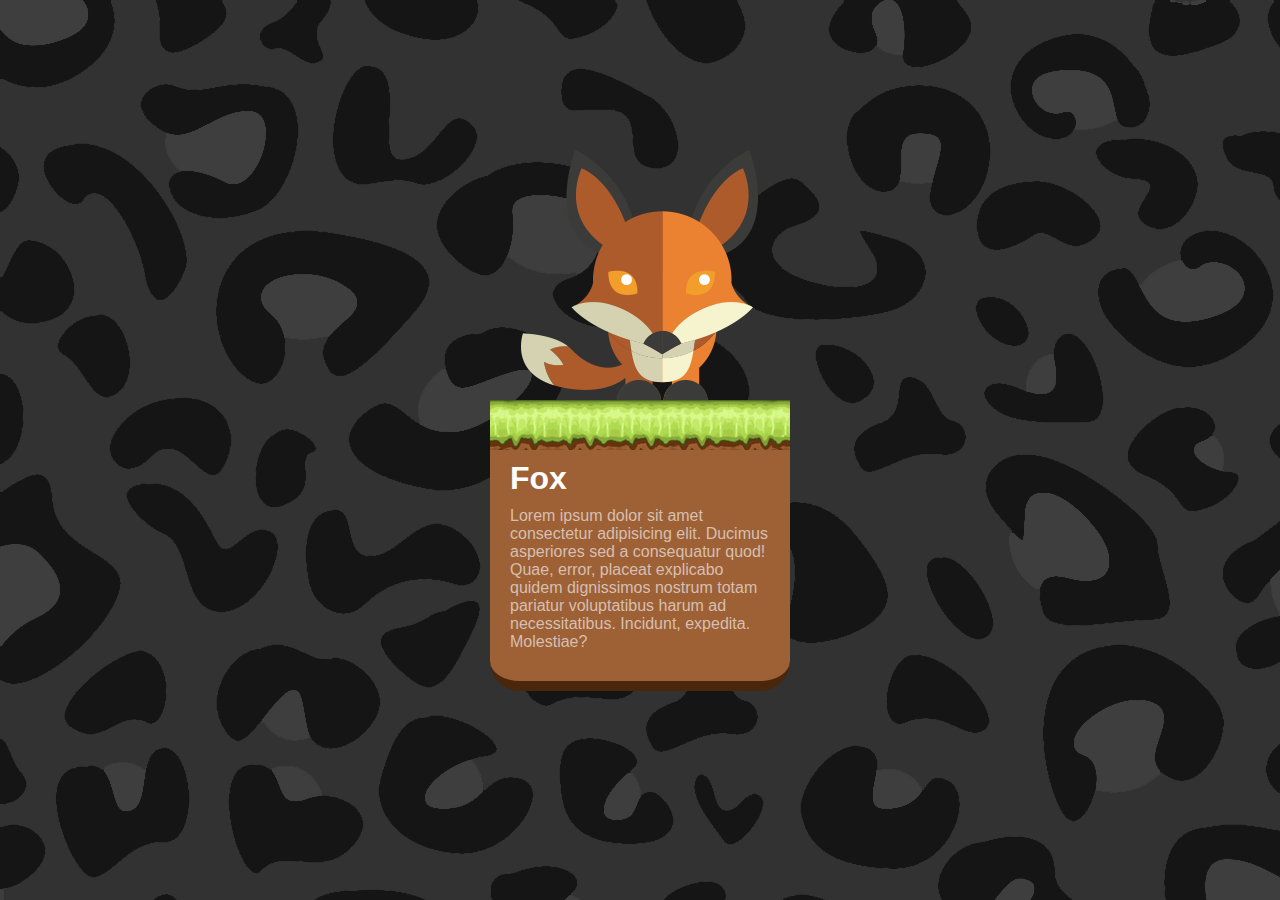
==== animals/index.html @ 59719b00 "Animals - HTML/CSS 작성" ====
<!DOCTYPE html>
<html>
    <head>
        <meta charset="UTF-8" />
        <title>Forest Zoo</title>
        <link rel="stylesheet" href="style.css" />
    </head>
    <body>
        <div class="animal-wrap">
            <div class="animal-images">
                <img src="images/animal07.png" alt="여우 캐릭터" />
                <img class="land-img" src="images/green.png" alt="" />
            </div>
            <div class="animal-text">
                <h1>Fox</h1>
                <p>
                    Lorem ipsum dolor sit amet consectetur adipisicing elit.
                    Ducimus asperiores sed a consequatur quod! Quae, error,
                    placeat explicabo quidem dignissimos nostrum totam pariatur
                    voluptatibus harum ad necessitatibus. Incidunt, expedita.
                    Molestiae?
                </p>
            </div>
        </div>
    </body>
</html>
---- animals/style.css ----
/* Reset */

* {
    font-family: Verdana, Geneva, Tahoma, sans-serif;
}

html,
body,
h1,
p {
    margin: 0;
}

/* Components */
body {
    background-color: black;
    background-image: url("images/bg.png");
}

.animal-wrap {
    width: 300px;
    margin: 100px auto;
}

.animal-images img {
    display: block;
    margin: auto;
}

.land-img {
    width: 100%;
    height: 50px;
}

.animal-text {
    background-color: #9d6135;
    padding: 10px 20px 30px 20px;
    border-bottom-left-radius: 30px;
    border-bottom-right-radius: 30px;
    border-bottom: 10px solid #4a260b;
}

.animal-text h1 {
    color: white;
    padding-bottom: 10px;
}

.animal-text p {
    color: #d6bfb2;
}

/* 


* {
  font-family: Verdana, Geneva, Tahoma, sans-serif;
}

html,
body,
h1,
p {
  margin: 0;
}

body {
  background-color: black;
  background-image: url("images/bg.png");
}

.wrapper {
  margin: 100px auto;
  width: 800px;
}

.imgs img {
  display: block;
}

.land {
  width: auto;
}

.descript {
  background-color: #9d6135;
  border-bottom: 10px solid #4a260b;
  border-bottom-left-radius: 30px;
  border-bottom-right-radius: 30px;
  padding: 10px 20px 30px 20px;
}

.descript h1 {
  margin-bottom: 10px;
  color: white;
}

.descript p {
  color: #d6bfb2;
} */
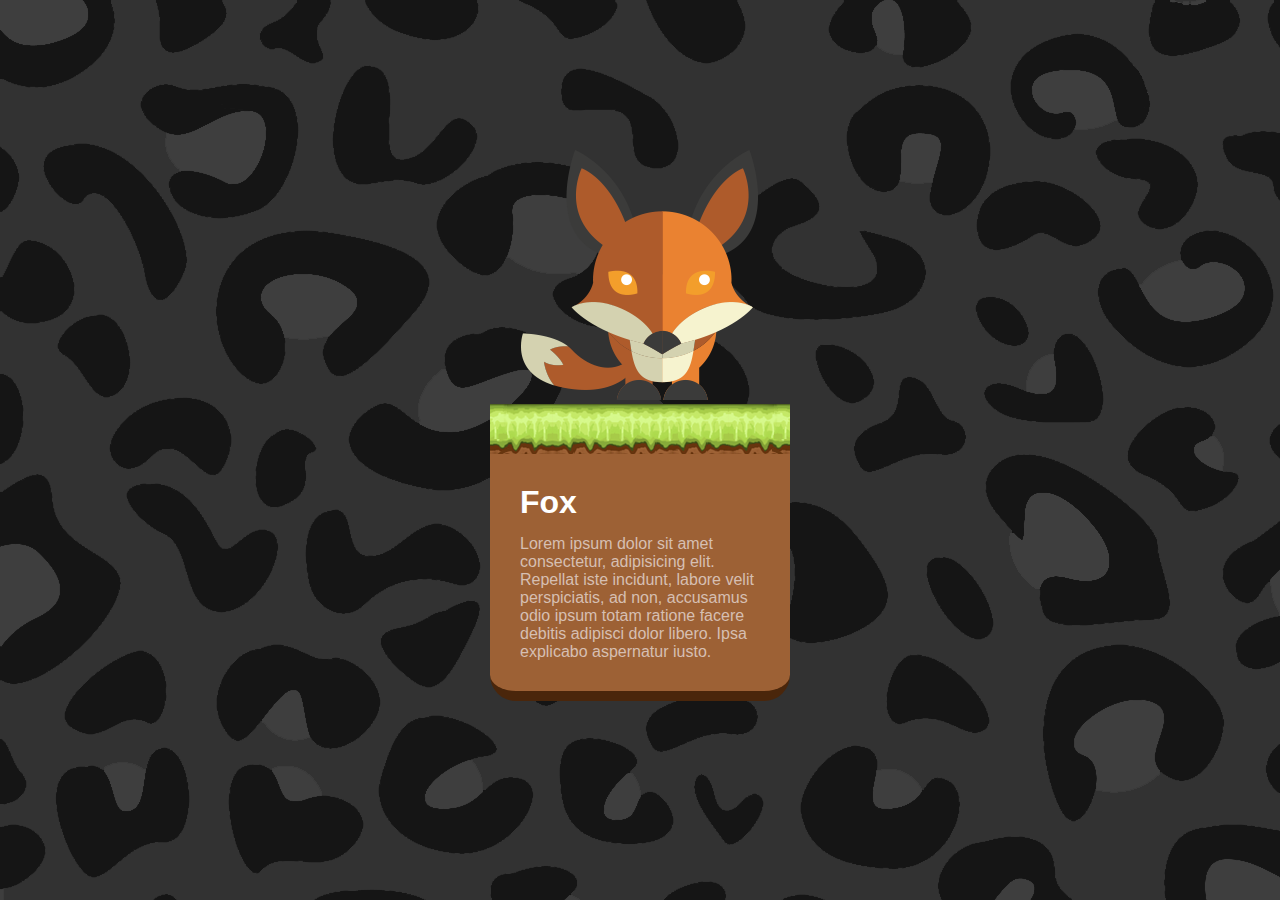
==== commit b4a47b0e: "Animals - 피드백 반영" ====
--- a/animals/index.html
+++ b/animals/index.html
@@ -6,19 +6,17 @@
         <link rel="stylesheet" href="style.css" />
     </head>
     <body>
-        <div class="animal-wrap">
-            <div class="animal-images">
+        <div class="wrapper">
+            <div class="animal">
                 <img src="images/animal07.png" alt="여우 캐릭터" />
-                <img class="land-img" src="images/green.png" alt="" />
             </div>
-            <div class="animal-text">
+            <div class="ground">
                 <h1>Fox</h1>
                 <p>
-                    Lorem ipsum dolor sit amet consectetur adipisicing elit.
-                    Ducimus asperiores sed a consequatur quod! Quae, error,
-                    placeat explicabo quidem dignissimos nostrum totam pariatur
-                    voluptatibus harum ad necessitatibus. Incidunt, expedita.
-                    Molestiae?
+                    Lorem ipsum dolor sit amet consectetur, adipisicing elit.
+                    Repellat iste incidunt, labore velit perspiciatis, ad non,
+                    accusamus odio ipsum totam ratione facere debitis adipisci
+                    dolor libero. Ipsa explicabo aspernatur iusto.
                 </p>
             </div>
         </div>
--- a/animals/style.css
+++ b/animals/style.css
@@ -4,8 +4,6 @@
     font-family: Verdana, Geneva, Tahoma, sans-serif;
 }
 
-html,
-body,
 h1,
 p {
     margin: 0;
@@ -17,83 +15,22 @@
     background-image: url("images/bg.png");
 }
 
-.animal-wrap {
+.wrapper {
     width: 300px;
     margin: 100px auto;
 }
+.ground {
+    background-image: url(images/green.png);
+    background-repeat: repeat-x;
 
-.animal-images img {
-    display: block;
-    margin: auto;
-}
-
-.land-img {
-    width: 100%;
-    height: 50px;
-}
-
-.animal-text {
     background-color: #9d6135;
-    padding: 10px 20px 30px 20px;
-    border-bottom-left-radius: 30px;
-    border-bottom-right-radius: 30px;
+    color: #d6bfb2;
+    padding: 80px 30px 30px 30px;
+    border-radius: 0 0 26px 26px;
     border-bottom: 10px solid #4a260b;
 }
 
-.animal-text h1 {
+.ground h1 {
     color: white;
-    padding-bottom: 10px;
+    margin-bottom: 14px;
 }
-
-.animal-text p {
-    color: #d6bfb2;
-}
-
-/* 
-
-
-* {
-  font-family: Verdana, Geneva, Tahoma, sans-serif;
-}
-
-html,
-body,
-h1,
-p {
-  margin: 0;
-}
-
-body {
-  background-color: black;
-  background-image: url("images/bg.png");
-}
-
-.wrapper {
-  margin: 100px auto;
-  width: 800px;
-}
-
-.imgs img {
-  display: block;
-}
-
-.land {
-  width: auto;
-}
-
-.descript {
-  background-color: #9d6135;
-  border-bottom: 10px solid #4a260b;
-  border-bottom-left-radius: 30px;
-  border-bottom-right-radius: 30px;
-  padding: 10px 20px 30px 20px;
-}
-
-.descript h1 {
-  margin-bottom: 10px;
-  color: white;
-}
-
-.descript p {
-  color: #d6bfb2;
-} */
